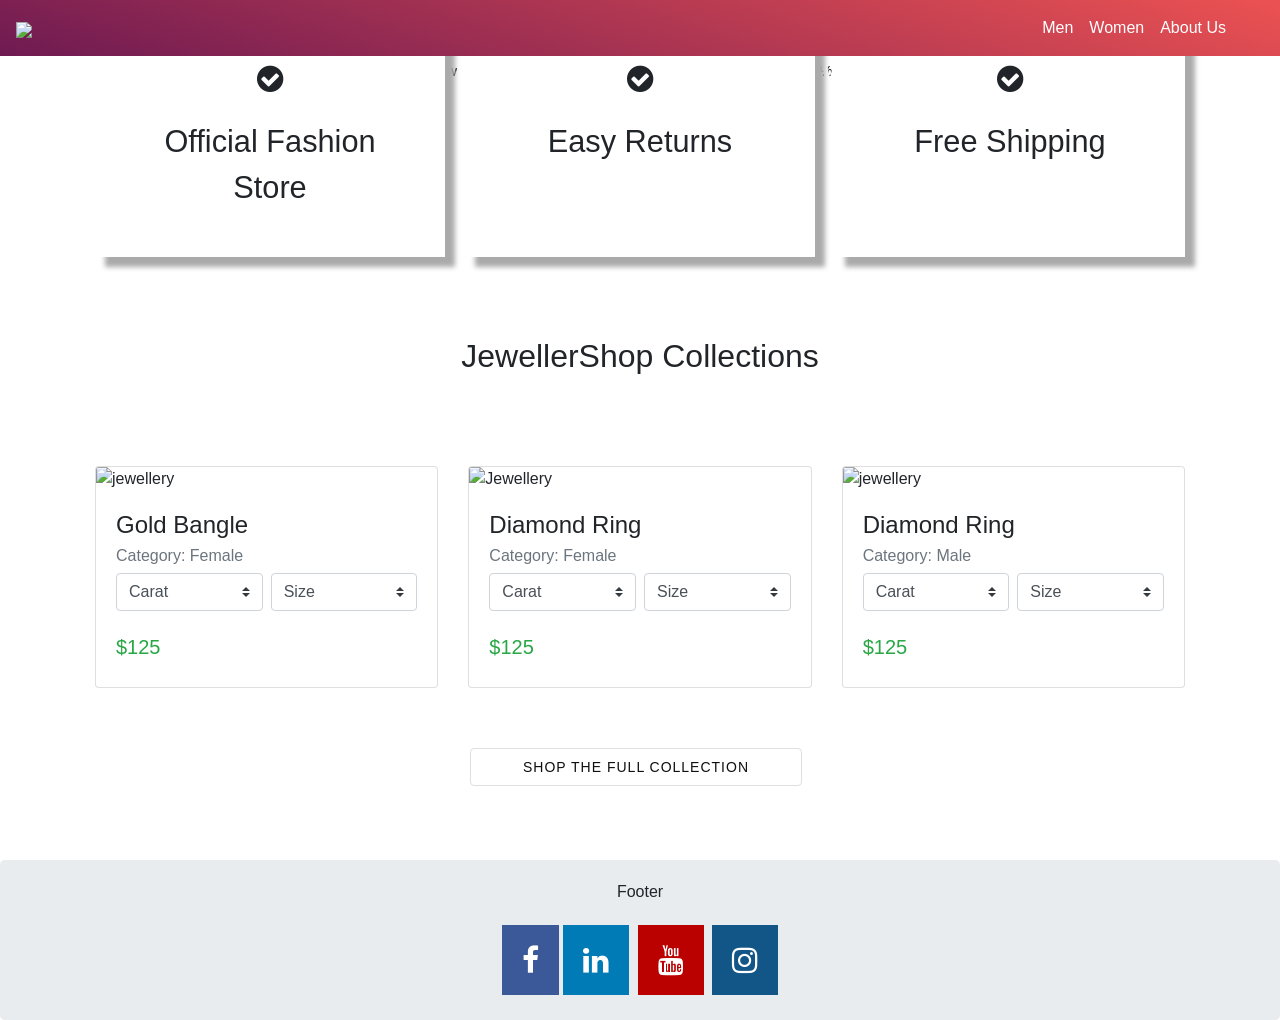
==== index.html @ a674fe6f "Add files via upload" ====
<!DOCTYPE html>
<html>
<head> 
	<meta charset="UTF-8"> 
	<title>Jewellery Shop</title> 
	<!-- INCLUDE CSS -->
	<link rel="stylesheet" type="text/css" href="style.css">
	<!-- INCLUDING JQUERY-->
  <script src="script.js"></script>
	<script src="https://ajax.googleapis.com/ajax/libs/jquery/3.5.1/jquery.min.js"></script>
	<!-- INCLUDING EXTERNAL JS-->
	 <link rel="stylesheet" href="https://maxcdn.bootstrapcdn.com/bootstrap/4.5.2/css/bootstrap.min.css">
   	<script src="https://maxcdn.bootstrapcdn.com/bootstrap/4.5.2/js/bootstrap.min.js"></script>
   	 <script src="https://cdnjs.cloudflare.com/ajax/libs/popper.js/1.16.0/umd/popper.min.js"></script>
     <link rel="stylesheet" href="https://cdnjs.cloudflare.com/ajax/libs/font-awesome/4.7.0/css/font-awesome.min.css">

</head> 
<body>
  <nav class="navbar navbar-expand-sm bg-dark navbar-dark sticky-top" id="mainnav">
  <a class="navbar-brand" href="#">
    <img class="brand-logo-nav" src="https://res.cloudinary.com/dswbxefk3/image/upload/v1621739344/samples/ecommerce/logo_kikn7b.png">
  </a>
  <button class="navbar-toggler" type="button" data-toggle="collapse" data-target="#collapsibleNavbar">
    <span class="navbar-toggler-icon"></span>
  </button>
  <div class="collapse navbar-collapse" id="collapsibleNavbar">
    <ul class="navbar-nav">
      <li class="nav-item">
        <a class="nav-link" href="#">Men</a>
      </li>
      <li class="nav-item">
        <a class="nav-link" href="#">Women</a>
      </li>
      <li class="nav-item">
        <a class="nav-link" href="#">About Us</a>
      </li>
         
    </ul>
  </div>  
</nav>
<div class="text-center top-banner" style="margin-bottom:0">
  <section><p class="covid-update">Show us your vaccination certificate and get special 25% off</p></section>
  <section class="image-text">
    <img class="banner-img" src="https://res.cloudinary.com/dswbxefk3/image/upload/v1621739579/samples/ecommerce/banner.jpg">
    <div class="imageOverlay">
      <h1>100% Genuine And Trustworthy</h1>
      <p><a href="#benefits"><i class="fa fa-arrow-circle-down"></i></a></p>
    </div>
  </section>
</div>



<div class="container">
  <div class="row">
    <div class="col-sm-12 col-lg-12 col-md-12" id="benefits">
      <div class="benefits-card">
  <div class="benefit-text"><p><i class="fa fa-check-circle"></i></p><p>Official Fashion Store</p></div>
  <div class="overlay">
    <div class="text"><p>
    Lorem ipsum dolor sit amet</p>
</div>
  </div>
</div>
<div class="benefits-card">
  <div class="benefit-text"><p><i class="fa fa-check-circle"></i></p><p>Easy Returns</p></div>
  <div class="overlay">
    <div class="text"><p>
    Lorem ipsum dolor sit amet</p>
</div>
  </div>
</div>
<div class="benefits-card">
  <div class="benefit-text"><p><i class="fa fa-check-circle"></i></p><p>Free Shipping</p></div>
  <div class="overlay">
    <div class="text"><p>
    Lorem ipsum dolor sit amet</p>
</div>
  </div>
</div>

    </div>
  </div>
  <div class="row product-heading">
    <h2>JewellerShop Collections</h2>
  </div>
    <div class="row product-list">
    <div class="col-xs-12 col-sm-6 col-md-6 col-lg-4">
      <div class="card">
        <img class="card-img" src="https://res.cloudinary.com/dswbxefk3/image/upload/v1621747390/samples/ecommerce/bangle_af7zvf.jpg" alt="jewellery">
        <div class="card-body">
          <h4 class="card-title">Gold Bangle</h4>
          <h6 class="card-subtitle mb-2 text-muted">Category: Female</h6>
          <div class="options d-flex flex-fill">
             <select class="custom-select mr-1">
                <option selected>Carat</option>
            </select>
            <select class="custom-select ml-1">
                <option selected>Size</option>
            </select>
          </div>
          <div class="buy d-flex justify-content-between align-items-center">
            <div class="price text-success"><h5 class="mt-4">$125</h5></div>
             <a href="productDemo.html" class="btn btn-danger mt-3 cart-button"><i class="fas fa-shopping-cart"></i> Add to Cart</a>
          </div>
        </div>
      </div>
    </div>
    <div class="col-xs-12 col-sm-6 col-md-6 col-lg-4">
      <div class="card">
        <img class="card-img" src="https://res.cloudinary.com/dswbxefk3/image/upload/v1621747402/samples/ecommerce/ring_w4oezj.jpg" alt="Jewellery">
        <div class="card-body">
          <h4 class="card-title">Diamond Ring</h4>
          <h6 class="card-subtitle mb-2 text-muted">Category: Female</h6>
          <div class="options d-flex flex-fill">
             <select class="custom-select mr-1">
                <option selected>Carat</option>
            </select>
            <select class="custom-select ml-1">
                <option selected>Size</option>
            </select>
          </div>
          <div class="buy d-flex justify-content-between align-items-center">
            <div class="price text-success"><h5 class="mt-4">$125</h5></div>
             <a href="productDemo.html" class="btn btn-danger mt-3 cart-button"><i class="fas fa-shopping-cart"></i> Add to Cart</a>
          </div>
        </div>
      </div>
    </div>
    <div class="col-xs-12 col-sm-6 col-md-6 col-lg-4">
      <div class="card">
        <img class="card-img" src="https://res.cloudinary.com/dswbxefk3/image/upload/v1621747373/samples/ecommerce/ring2_o6edui.jpg" alt="jewellery">
        <div class="card-body">
          <h4 class="card-title">Diamond Ring</h4>
          <h6 class="card-subtitle mb-2 text-muted">Category: Male</h6>
          <div class="options d-flex flex-fill">
             <select class="custom-select mr-1">
                <option selected>Carat</option>
            </select>
            <select class="custom-select ml-1">
                <option selected>Size</option>
            </select>
          </div>
          <div class="buy d-flex justify-content-between align-items-center">
            <div class="price text-success"><h5 class="mt-4">$125</h5></div>
             <a href="productDemo.html" class="btn btn-danger mt-3 cart-button"><i class="fas fa-shopping-cart"></i> Add to Cart</a>
          </div>
        </div>
      </div>
    </div>
  </div>
  <div class="row show-more">
    <a href="productDemo.html" class="btn show-more-button">Shop the full collection</a>
  </div>
  
</div>

<footer class="jumbotron text-center footer">
  <p>Footer</p>
  <div class="social-links col-sm-12 col-lg-12 col-md-12"><a href="#" class="fa fa-facebook"></a><a href="#" class="fa fa-linkedin"></a>
<a href="#" class="fa fa-youtube"></a>
<a href="#" class="fa fa-instagram"></a></div>
</footer>
</body>
</html>
---- style.css ----
html {
  scroll-behavior: smooth;
}
.row{
	margin:30px 0;
}
#mainnav img.brand-logo-nav {
    width:200px;
}
#mainnav #collapsibleNavbar{
	padding-right: 30px;
    justify-content: flex-end;
}
#mainnav{
  background:linear-gradient(197.61deg,#ec5252,#6e1a52);
}
#mainnav a{
	color: white;
}
.top-banner {
    padding:0 !important;
    background-color: white;
}
.top-banner .banner-img{
    width:100%;
}
.top-banner p.covid-update {
    color:black;
    margin-bottom: 0;
    padding: 5px 0;
    letter-spacing:1px;
    font-size:1.1vw;
}
.top-banner .image-text{
    position:relative;
}
.top-banner .imageOverlay {
    position:absolute;
    top: 50%;
    left: 50%;
    transform: translate(-50%, -50%);
    text-transform:uppercase;
    color:white;
    width: 100%;
}
.top-banner .imageOverlay i{
    font-size:2rem;
    color:white;
}
.top-banner .imageOverlay h1{
	font-weight:bold;
}
#benefits{
	display: flex;
	margin-top: -10%;
}
#benefits .benefits-card{
	position: relative;
    flex: 1;
    /* padding: 0 10px; */
    background-color: white;
    margin: 0 10px;
    box-shadow: 10px 10px 5px #aaaaaa;
}
#benefits .benefits-card img{
  display: block;
  width: 100%;
  height: 100%;
}
#benefits .benefits-card .overlay {
  position: absolute;
  bottom: 0;
  left: 0;
  right: 0;
  background: linear-gradient(197.61deg,#ec5252,#6e1a52);
  overflow: hidden;
  width: 100%;
  height: 100%;
  -webkit-transform: scale(0);
  -ms-transform: scale(0);
  transform: scale(0);
  -webkit-transition: .3s ease;
  transition: .3s ease;
}
#benefits .benefits-card:hover .overlay {
  -webkit-transform: scale(1);
  -ms-transform: scale(1);
  transform: scale(1);
}
#benefits .benefits-card .benefit-text{
    font-size:2.4vw;
    padding:30px;
    text-align:center;
}
#benefits .benefits-card .text {
  color: white;
  font-size: 20px;
  position: absolute;
  top: 50%;
  left: 50%;
  -webkit-transform: translate(-50%, -50%);
  -ms-transform: translate(-50%, -50%);
  transform: translate(-50%, -50%);
  text-align: center;
}
.product-heading h2{
	text-align:center;
    margin:50px;
    width: 100%;
}
.row.product-list {
    padding:10px;
}
.product-list .cart-button{
    display:none;
}
.product-list .card:hover .cart-button{
    display:block;
}
.show-more .show-more-button,
#open {
    border-color: #dfdfdf;
    color: #0f0f0f;
    text-transform: uppercase;
    letter-spacing: 1px;
    cursor: pointer;
    padding: 0 52px;
    min-width: 150px;
    line-height: 36px;
    font-size: 14px;
    margin-right: 8px;
    margin-bottom: 24px !important;
    outline: none;
}
.show-more .show-more-button:hover{
    color: white !important;
    background-color: #0f0f0f;
}
.show-more{
    text-align:center;
    display:block !important;
    margin: 50px;
}

/*#cam{
	margin:30px;
	box-shadow: 10px 10px 5px #aaaaaa;
}
*/div#cam,
#cam #cont,
#cam .camvideo,
#cam #vid video,
#cam #canvas,
#cam #control {
    width: 100% !important;
}
#cam .row.buttons{
	justify-content:center;
	background-color: grey;
	margin-top: 0;
}
#cam #cont{
  position: relative;
  height: 100% !important;

}
/*#cam .camvideo{
  position: absolute;
  top:0;
  left:0;

}*/
#capture{
	display: none;
}
#cam #control{
  position:absolute;
  left:0;
  z-index: 50;
  background: grey;
}
div#cam #open i{
    margin:5px;
    color:white;
    background-color:green;
    border-radius:50%;
    padding:5px;

}
.cam-open .seller-image{
    display:block;
    position:absolute;
    width: 100px;
    right: 30px;
    top: 30px;
}
.seller-image,
.seller-name,
.caller-name{
    display:none;
}
.cam-open .seller-name{
    display:block;
    position: absolute;
    right: 55px;
    top: 100px;
    color: white;
    text-transform: uppercase;
}
.cam-open span.caller-name {
	display: block;
    position:absolute;
    top:30px;
    color:white;
    left:30px;
}

#cam #snap{
  background-color: dimgray ;
}
#cam #retake{
  background-color: coral ;
}
#control{
	display:none;
}
/*#cam #close{
  background-color: lightcoral ;
}*/
#cam .hov{
  /*opacity:.8;*/
  transition: all .5s;
}
#cam .hov:hover{
  opacity:1;
  font-weight: bolder;
}

.phone-call {
    width: 50px;
    height: 50px;
    left: 20px;
    bottom: 20px;
    background: #10b418;
    text-align: center;
    color: #ffffff;
    cursor: pointer;
    position: fixed;
    border-radius: 50%;
    z-index: 99;
  display: inline-block;
}

.phone-call:before {
    position: absolute;
    content: " ";
    z-index: -1;
    top: -15px;
    left: -15px;
    background-color: #10b418;
    width: 80px;
    height: 80px;
    border-radius: 100%;
    animation-fill-mode: both;
    opacity: 0.6;
    animation: pulse 1.8s ease-out;
    animation-iteration-count: infinite;
}

@keyframes pulse {
    0% {
        transform: scale(0);
        opacity: 0;
    }
    25% {
        transform: scale(0.3);
        opacity: 1;
    }
    50% {
        transform: scale(0.6);
        opacity: .6;
    }
    75% {
        transform: scale(0.9);
        opacity: .3;
    }
    100% {
        transform: scale(1);
        opacity: 0;
    }
}
.rounded-circle {
    border-radius: 50%!important;
    background-color:black;
    border:1px solid red;
    margin-right:15px;
}
a.all-comments:hover {
    color: #0056b3;
    cursor:pointer;
    text-decoration: unset
}
.add-comment {
  border-radius: 5px;
  border: 1px solid #cccccc;
  background-color: rgb(247, 247, 247);
}
.add-comment input {
  background-color: rgb(247, 247, 247) !important;
}
.comment-input {
  border-bottom: 0.4px solid gray;
}
.email {
  font-size: 18px;
  color: #848d95;
}
.icons {
  text-align: right;
}
.send {
  display: inline;
}
.add-comment input::placeholder {
  color: #585656 !important;
  font-weight: 600;
  font-size: 14px;
}
.add-comment input {
  border: none !important;
}
.family-review-card.card,
.customer-review-card ,
#cam,
.form-div{
    box-shadow:10px 10px 5px #aaaaaa;
}
.family-review-card.card .review-block,
.customer-review-card.card .review-block{
    background: linear-gradient(197.61deg ,#ec5252,#6e1a52);
    color: white;
}
.family-review-card.card p,
.customer-review-card.card p{
    color:black;
    font-weight:bold;
    text-align: center;
}
.family-review-card.card a,
.customer-review-card.card a{
    color: white !important;
    cursor:pointer;
}
.form-div .form-logo {
    width: 30%;
    display:inline-block;
}
.form-div .form-btn{
    width: 60%;
    display:inline-block;
    text-align: right;
}
form#product-form {
    padding:15px;
}
#product-form .form-header{
    display:flex;
    background-color:#8080802e;
    padding:15px;
    font-size:14px;
    letter-spacing:1px;
}
#product-form .form-header .header-image{
    flex:1;
    text-align: center;
}
#product-form button#next {
    width:100%;
}
.step1 {
  display: block;
}
.header-image .number{
    border-radius:50%;
    background-color:white;
    width:20px;
    height:20px;
    text-align:center;
    margin: auto;
}
.header-border{
    position:relative;
}
.header-border:after{
    content:"";
    position:absolute;
    display:block;
    border:1px solid grey;
    transform:rotate(90deg);
    top:10px;
    right:0;
    height:130px;
}
#product-form .form-control{
    border:unset;
    border-bottom:1px solid grey;
    border-radius:0;
}
#product-form label{
    color:grey;
    font-size:14px;
}
#product-form .form-body{
    margin:15px 0;
}
#product-form .form-body p{
    color:#23a3e3;
    font-weight:bold;
    letter-spacing:1px;

}
.form-total h5{
    text-align:center;
    border-bottom: 1px solid grey;
    padding-bottom: 15px;
}
#form-button{
	padding:15px;
}
.step2 {
  display: none;
}
.grandTotal {
    background-color:#8080802e;
    padding:5px;
}
form#product-form .step2 .header-border-active p.number{
    background-color:green;
    color: white;
}
form#product-form .step2 .header-border-active:after{
    border: 1px solid green;
}
.step3 {
  display: none;
}
.step3 td{
	text-align: center;
}
.step3 .form-body .card,
.step3 .form-body p{
    margin:15px;
}
form#product-form .step3 .header-border-active p.number{
    background-color:green;
    color: white;
}
form#product-form .step3 .header-border-active:after{
    border: 1px solid green;
}
.step4 {
  display: none;
}
.step4 p{
    text-align:center;
    padding:15px;
}
.footer{
	margin:0 !important;
	padding: 20px !important;
	margin-top: 30px !important;
}
.footer .social-links{
    text-align:center;
}
.footer .social-links .fa {
  padding: 20px;
  font-size: 30px;
  text-align: center;
  text-decoration: none;
  margin: 5px 2px;
}
.footer .social-links .fa:hover {
    opacity: 0.7;
}
.footer .social-links .fa-facebook {
  background: #3B5998;
  color: white;
}
.footer .social-links .fa-linkedin {
  background: #007bb5;
  color: white;
}
.footer .social-links .fa-youtube {
  background: #bb0000;
  color: white;
}
.footer .social-links .fa-instagram {
  background: #125688;
  color: white;
}
@media screen and (max-width: 1024px) {
    .form-div{
        margin-top:30px
    }
    .top-banner p.covid-update,
    #benefits .benefits-card .text{
        font-size:12px;
    }
}
@media screen and (max-width: 600px) {
    .header-image.header-border:after {
        height: 100px;
        top: 26px;
    }

}
@media screen and (max-width: 1024px) {
    .header-image.header-border:after {
        height: 170px;
        top: -10px;
    }

}
@media screen and (max-width: 1199px) {
    .header-image.header-border:after {
        height: 100px;
        top: 26px;
    }

}
@media screen and (max-width: 975px) {
    .header-image.header-border:after {
        height: 170px;
        top: -10px;
    }

}
@media screen and (max-width: 767px) {
    .header-image.header-border:after {
        height: 120px;
        top: 15px;
    }

}
@media screen and (max-width: 500px) {
    .header-image.header-border:after {
        height: 90px;
        top: 30px;
    }

}
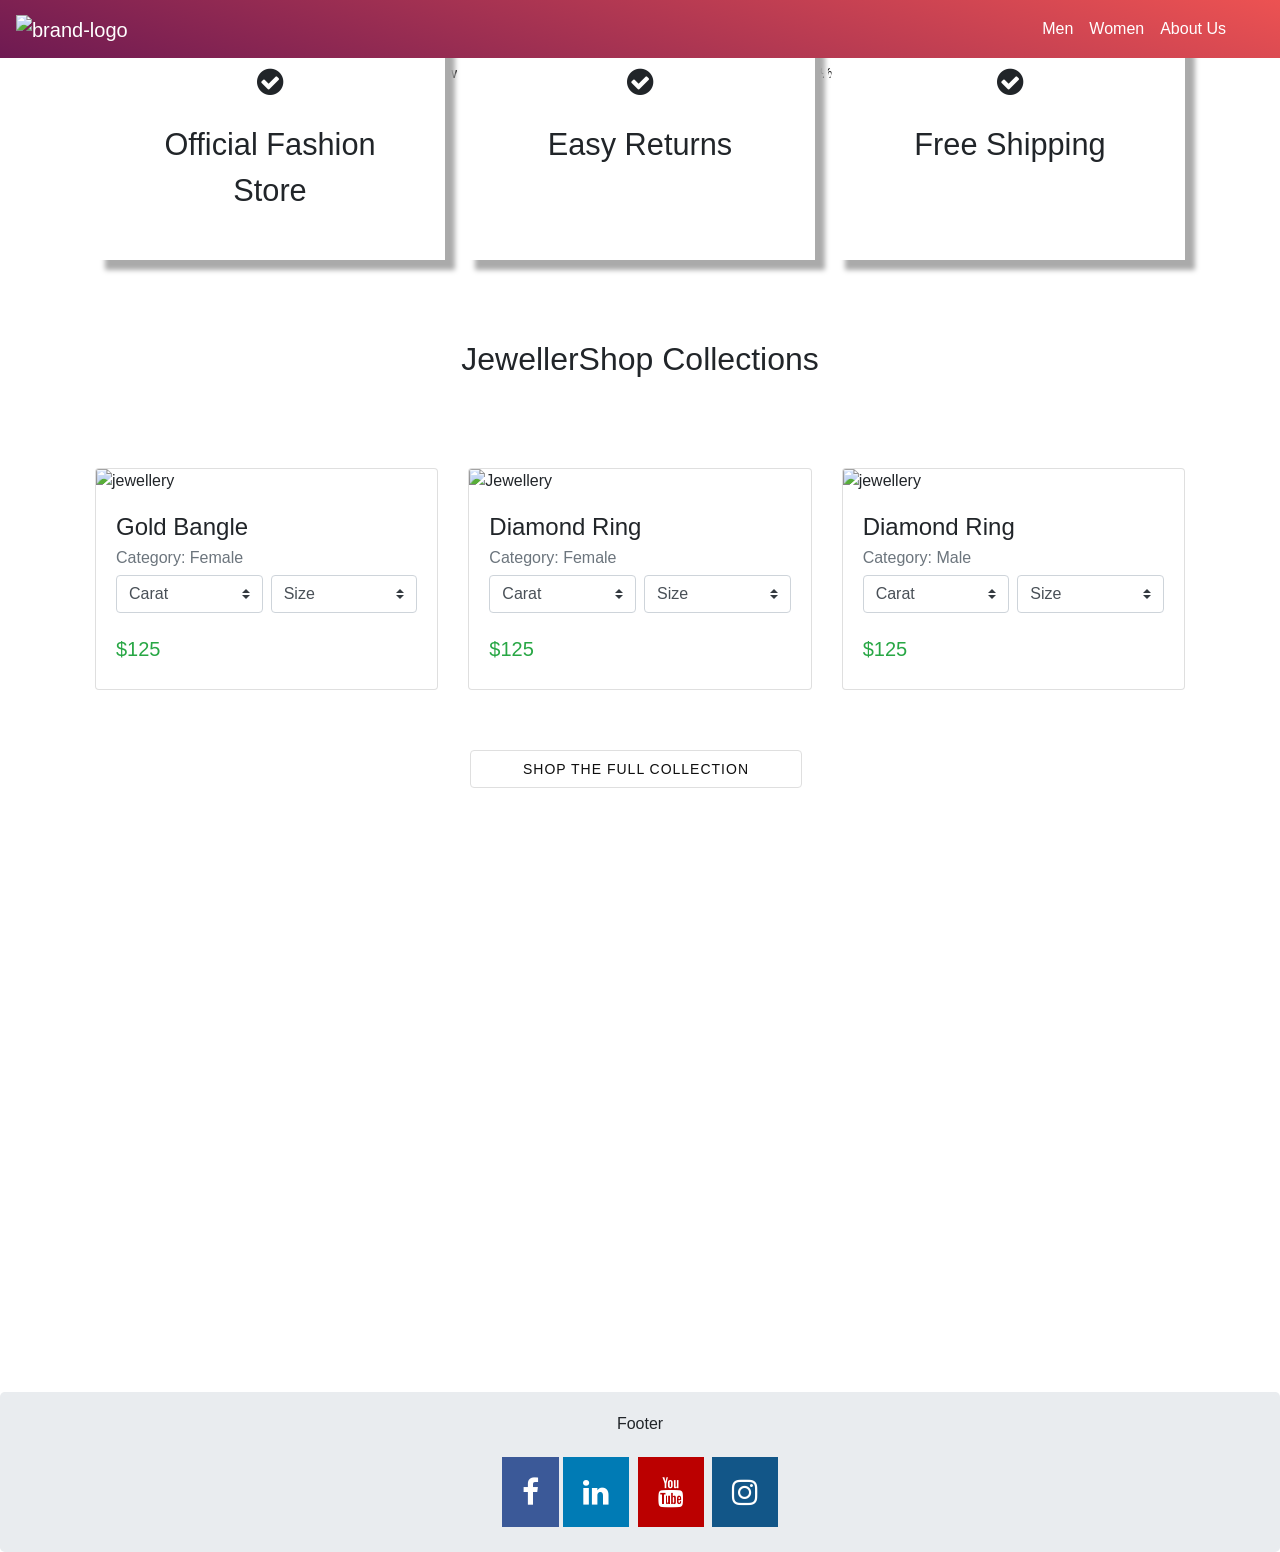
==== commit 964274ab: "Update index.html" ====
--- a/index.html
+++ b/index.html
@@ -1,165 +1,184 @@
 <!DOCTYPE html>
 <html>
-<head> 
-	<meta charset="UTF-8"> 
-	<title>Jewellery Shop</title> 
-	<!-- INCLUDE CSS -->
-	<link rel="stylesheet" type="text/css" href="style.css">
-	<!-- INCLUDING JQUERY-->
-  <script src="script.js"></script>
-	<script src="https://ajax.googleapis.com/ajax/libs/jquery/3.5.1/jquery.min.js"></script>
-	<!-- INCLUDING EXTERNAL JS-->
-	 <link rel="stylesheet" href="https://maxcdn.bootstrapcdn.com/bootstrap/4.5.2/css/bootstrap.min.css">
-   	<script src="https://maxcdn.bootstrapcdn.com/bootstrap/4.5.2/js/bootstrap.min.js"></script>
-   	 <script src="https://cdnjs.cloudflare.com/ajax/libs/popper.js/1.16.0/umd/popper.min.js"></script>
-     <link rel="stylesheet" href="https://cdnjs.cloudflare.com/ajax/libs/font-awesome/4.7.0/css/font-awesome.min.css">
-
-</head> 
-<body>
-  <nav class="navbar navbar-expand-sm bg-dark navbar-dark sticky-top" id="mainnav">
-  <a class="navbar-brand" href="#">
-    <img class="brand-logo-nav" src="https://res.cloudinary.com/dswbxefk3/image/upload/v1621739344/samples/ecommerce/logo_kikn7b.png">
-  </a>
-  <button class="navbar-toggler" type="button" data-toggle="collapse" data-target="#collapsibleNavbar">
-    <span class="navbar-toggler-icon"></span>
-  </button>
-  <div class="collapse navbar-collapse" id="collapsibleNavbar">
-    <ul class="navbar-nav">
-      <li class="nav-item">
-        <a class="nav-link" href="#">Men</a>
-      </li>
-      <li class="nav-item">
-        <a class="nav-link" href="#">Women</a>
-      </li>
-      <li class="nav-item">
-        <a class="nav-link" href="#">About Us</a>
-      </li>
-         
-    </ul>
-  </div>  
-</nav>
-<div class="text-center top-banner" style="margin-bottom:0">
-  <section><p class="covid-update">Show us your vaccination certificate and get special 25% off</p></section>
-  <section class="image-text">
-    <img class="banner-img" src="https://res.cloudinary.com/dswbxefk3/image/upload/v1621739579/samples/ecommerce/banner.jpg">
-    <div class="imageOverlay">
-      <h1>100% Genuine And Trustworthy</h1>
-      <p><a href="#benefits"><i class="fa fa-arrow-circle-down"></i></a></p>
-    </div>
-  </section>
-</div>
-
-
-
-<div class="container">
-  <div class="row">
-    <div class="col-sm-12 col-lg-12 col-md-12" id="benefits">
-      <div class="benefits-card">
-  <div class="benefit-text"><p><i class="fa fa-check-circle"></i></p><p>Official Fashion Store</p></div>
-  <div class="overlay">
-    <div class="text"><p>
-    Lorem ipsum dolor sit amet</p>
-</div>
-  </div>
-</div>
-<div class="benefits-card">
-  <div class="benefit-text"><p><i class="fa fa-check-circle"></i></p><p>Easy Returns</p></div>
-  <div class="overlay">
-    <div class="text"><p>
-    Lorem ipsum dolor sit amet</p>
-</div>
-  </div>
-</div>
-<div class="benefits-card">
-  <div class="benefit-text"><p><i class="fa fa-check-circle"></i></p><p>Free Shipping</p></div>
-  <div class="overlay">
-    <div class="text"><p>
-    Lorem ipsum dolor sit amet</p>
-</div>
-  </div>
-</div>
-
-    </div>
-  </div>
-  <div class="row product-heading">
-    <h2>JewellerShop Collections</h2>
-  </div>
-    <div class="row product-list">
-    <div class="col-xs-12 col-sm-6 col-md-6 col-lg-4">
-      <div class="card">
-        <img class="card-img" src="https://res.cloudinary.com/dswbxefk3/image/upload/v1621747390/samples/ecommerce/bangle_af7zvf.jpg" alt="jewellery">
-        <div class="card-body">
-          <h4 class="card-title">Gold Bangle</h4>
-          <h6 class="card-subtitle mb-2 text-muted">Category: Female</h6>
-          <div class="options d-flex flex-fill">
-             <select class="custom-select mr-1">
-                <option selected>Carat</option>
-            </select>
-            <select class="custom-select ml-1">
-                <option selected>Size</option>
-            </select>
-          </div>
-          <div class="buy d-flex justify-content-between align-items-center">
-            <div class="price text-success"><h5 class="mt-4">$125</h5></div>
-             <a href="productDemo.html" class="btn btn-danger mt-3 cart-button"><i class="fas fa-shopping-cart"></i> Add to Cart</a>
-          </div>
-        </div>
+   <head>
+      <meta charset="UTF-8">
+      <title>Jewellery Shop</title>
+      <!-- INCLUDE CSS -->
+      <link rel="stylesheet" type="text/css" href="style.css">
+      <!-- INCLUDING JQUERY-->
+      <script src="script.js"></script>
+      <script src="https://ajax.googleapis.com/ajax/libs/jquery/3.5.1/jquery.min.js"></script>
+      <!-- INCLUDING EXTERNAL JS-->
+      <link rel="stylesheet" href="https://maxcdn.bootstrapcdn.com/bootstrap/4.5.2/css/bootstrap.min.css">
+      <script src="https://maxcdn.bootstrapcdn.com/bootstrap/4.5.2/js/bootstrap.min.js"></script>
+      <script src="https://cdnjs.cloudflare.com/ajax/libs/popper.js/1.16.0/umd/popper.min.js"></script>
+      <link rel="stylesheet" href="https://cdnjs.cloudflare.com/ajax/libs/font-awesome/4.7.0/css/font-awesome.min.css">
+   </head>
+   <body>
+      <nav class="navbar navbar-expand-sm bg-dark navbar-dark sticky-top" id="mainnav">
+         <a class="navbar-brand" href="index.html">
+         <img class="brand-logo-nav" src="https://res.cloudinary.com/dswbxefk3/image/upload/v1621739344/samples/ecommerce/logo_kikn7b.png" alt="brand-logo">
+         </a>
+         <button class="navbar-toggler" type="button" data-toggle="collapse" data-target="#collapsibleNavbar">
+         <span class="navbar-toggler-icon"></span>
+         </button>
+         <div class="collapse navbar-collapse" id="collapsibleNavbar">
+            <ul class="navbar-nav">
+               <li class="nav-item">
+                  <a class="nav-link" href="#">Men</a>
+               </li>
+               <li class="nav-item">
+                  <a class="nav-link" href="#">Women</a>
+               </li>
+               <li class="nav-item">
+                  <a class="nav-link" href="#">About Us</a>
+               </li>
+            </ul>
+         </div>
+      </nav>
+      <div class="text-center top-banner" style="margin-bottom:0">
+         <section>
+            <p class="covid-update">Show us your vaccination certificate and get special 25% off</p>
+         </section>
+         <section class="image-text">
+            <img class="banner-img" src="https://res.cloudinary.com/dswbxefk3/image/upload/v1621739579/samples/ecommerce/banner.jpg" alt="top banner">
+            <div class="imageOverlay">
+               <h1>100% Genuine And Trustworthy</h1>
+               <p><a href="#benefits"><i class="fa fa-arrow-circle-down"></i></a></p>
+            </div>
+         </section>
       </div>
-    </div>
-    <div class="col-xs-12 col-sm-6 col-md-6 col-lg-4">
-      <div class="card">
-        <img class="card-img" src="https://res.cloudinary.com/dswbxefk3/image/upload/v1621747402/samples/ecommerce/ring_w4oezj.jpg" alt="Jewellery">
-        <div class="card-body">
-          <h4 class="card-title">Diamond Ring</h4>
-          <h6 class="card-subtitle mb-2 text-muted">Category: Female</h6>
-          <div class="options d-flex flex-fill">
-             <select class="custom-select mr-1">
-                <option selected>Carat</option>
-            </select>
-            <select class="custom-select ml-1">
-                <option selected>Size</option>
-            </select>
-          </div>
-          <div class="buy d-flex justify-content-between align-items-center">
-            <div class="price text-success"><h5 class="mt-4">$125</h5></div>
-             <a href="productDemo.html" class="btn btn-danger mt-3 cart-button"><i class="fas fa-shopping-cart"></i> Add to Cart</a>
-          </div>
-        </div>
+      <div class="container">
+         <div class="row">
+            <div class="col-sm-12 col-lg-12 col-md-12" id="benefits">
+               <div class="benefits-card">
+                  <div class="benefit-text">
+                     <p><i class="fa fa-check-circle"></i></p>
+                     <p>Official Fashion Store</p>
+                  </div>
+                  <div class="overlay">
+                     <div class="text">
+                        <p>
+                           Lorem ipsum dolor sit amet
+                        </p>
+                     </div>
+                  </div>
+               </div>
+               <div class="benefits-card">
+                  <div class="benefit-text">
+                     <p><i class="fa fa-check-circle"></i></p>
+                     <p>Easy Returns</p>
+                  </div>
+                  <div class="overlay">
+                     <div class="text">
+                        <p>
+                           Lorem ipsum dolor sit amet
+                        </p>
+                     </div>
+                  </div>
+               </div>
+               <div class="benefits-card">
+                  <div class="benefit-text">
+                     <p><i class="fa fa-check-circle"></i></p>
+                     <p>Free Shipping</p>
+                  </div>
+                  <div class="overlay">
+                     <div class="text">
+                        <p>
+                           Lorem ipsum dolor sit amet
+                        </p>
+                     </div>
+                  </div>
+               </div>
+            </div>
+         </div>
+         <div class="row product-heading">
+            <h2>JewellerShop Collections</h2>
+         </div>
+         <div class="row product-list">
+            <div class="col-xs-12 col-sm-6 col-md-6 col-lg-4">
+               <div class="card">
+                  <img class="card-img" src="https://res.cloudinary.com/dswbxefk3/image/upload/v1621747390/samples/ecommerce/bangle_af7zvf.jpg" alt="jewellery">
+                  <div class="card-body">
+                     <h4 class="card-title">Gold Bangle</h4>
+                     <h6 class="card-subtitle mb-2 text-muted">Category: Female</h6>
+                     <div class="options d-flex flex-fill">
+                        <select class="custom-select mr-1">
+                           <option selected>Carat</option>
+                        </select>
+                        <select class="custom-select ml-1">
+                           <option selected>Size</option>
+                        </select>
+                     </div>
+                     <div class="buy d-flex justify-content-between align-items-center">
+                        <div class="price text-success">
+                           <h5 class="mt-4">$125</h5>
+                        </div>
+                        <a href="productDemo.html" class="btn btn-danger mt-3 cart-button"><i class="fas fa-shopping-cart"></i> Add to Cart</a>
+                     </div>
+                  </div>
+               </div>
+            </div>
+            <div class="col-xs-12 col-sm-6 col-md-6 col-lg-4">
+               <div class="card">
+                  <img class="card-img" src="https://res.cloudinary.com/dswbxefk3/image/upload/v1621747402/samples/ecommerce/ring_w4oezj.jpg" alt="Jewellery">
+                  <div class="card-body">
+                     <h4 class="card-title">Diamond Ring</h4>
+                     <h6 class="card-subtitle mb-2 text-muted">Category: Female</h6>
+                     <div class="options d-flex flex-fill">
+                        <select class="custom-select mr-1">
+                           <option selected>Carat</option>
+                        </select>
+                        <select class="custom-select ml-1">
+                           <option selected>Size</option>
+                        </select>
+                     </div>
+                     <div class="buy d-flex justify-content-between align-items-center">
+                        <div class="price text-success">
+                           <h5 class="mt-4">$125</h5>
+                        </div>
+                        <a href="productDemo.html" class="btn btn-danger mt-3 cart-button"><i class="fas fa-shopping-cart"></i> Add to Cart</a>
+                     </div>
+                  </div>
+               </div>
+            </div>
+            <div class="col-xs-12 col-sm-6 col-md-6 col-lg-4">
+               <div class="card">
+                  <img class="card-img" src="https://res.cloudinary.com/dswbxefk3/image/upload/v1621747373/samples/ecommerce/ring2_o6edui.jpg" alt="jewellery">
+                  <div class="card-body">
+                     <h4 class="card-title">Diamond Ring</h4>
+                     <h6 class="card-subtitle mb-2 text-muted">Category: Male</h6>
+                     <div class="options d-flex flex-fill">
+                        <select class="custom-select mr-1">
+                           <option selected>Carat</option>
+                        </select>
+                        <select class="custom-select ml-1">
+                           <option selected>Size</option>
+                        </select>
+                     </div>
+                     <div class="buy d-flex justify-content-between align-items-center">
+                        <div class="price text-success">
+                           <h5 class="mt-4">$125</h5>
+                        </div>
+                        <a href="productDemo.html" class="btn btn-danger mt-3 cart-button"><i class="fas fa-shopping-cart"></i> Add to Cart</a>
+                     </div>
+                  </div>
+               </div>
+            </div>
+         </div>
+         <div class="row show-more">
+            <a href="productDemo.html" class="btn show-more-button">Shop the full collection</a>
+         </div>
+         <div class="row map-div">
+           <div class="mapouter"><div class="gmap_canvas"><iframe width="500" height="500" id="gmap_canvas" src="https://maps.google.com/maps?q=bangalore&t=&z=13&ie=UTF8&iwloc=&output=embed" frameborder="0" scrolling="no" marginheight="0" marginwidth="0"></iframe><a href="https://fmovies2.org">fmovies</a><br><style>.mapouter{position:relative;text-align:right;height:500px;width:500px;}</style><a href="https://www.embedgooglemap.net"></a><style>.gmap_canvas {overflow:hidden;background:none!important;height:500px;width:500px;}</style></div></div>
+         </div>
       </div>
-    </div>
-    <div class="col-xs-12 col-sm-6 col-md-6 col-lg-4">
-      <div class="card">
-        <img class="card-img" src="https://res.cloudinary.com/dswbxefk3/image/upload/v1621747373/samples/ecommerce/ring2_o6edui.jpg" alt="jewellery">
-        <div class="card-body">
-          <h4 class="card-title">Diamond Ring</h4>
-          <h6 class="card-subtitle mb-2 text-muted">Category: Male</h6>
-          <div class="options d-flex flex-fill">
-             <select class="custom-select mr-1">
-                <option selected>Carat</option>
-            </select>
-            <select class="custom-select ml-1">
-                <option selected>Size</option>
-            </select>
-          </div>
-          <div class="buy d-flex justify-content-between align-items-center">
-            <div class="price text-success"><h5 class="mt-4">$125</h5></div>
-             <a href="productDemo.html" class="btn btn-danger mt-3 cart-button"><i class="fas fa-shopping-cart"></i> Add to Cart</a>
-          </div>
-        </div>
-      </div>
-    </div>
-  </div>
-  <div class="row show-more">
-    <a href="productDemo.html" class="btn show-more-button">Shop the full collection</a>
-  </div>
-  
-</div>
-
-<footer class="jumbotron text-center footer">
-  <p>Footer</p>
-  <div class="social-links col-sm-12 col-lg-12 col-md-12"><a href="#" class="fa fa-facebook"></a><a href="#" class="fa fa-linkedin"></a>
-<a href="#" class="fa fa-youtube"></a>
-<a href="#" class="fa fa-instagram"></a></div>
-</footer>
-</body>
-</html>+      <footer class="jumbotron text-center footer">
+         <p>Footer</p>
+         <div class="social-links col-sm-12 col-lg-12 col-md-12"><a href="#" class="fa fa-facebook"></a><a href="#" class="fa fa-linkedin"></a>
+            <a href="#" class="fa fa-youtube"></a>
+            <a href="#" class="fa fa-instagram"></a>
+         </div>
+      </footer>
+   </body>
+</html>
--- a/style.css
+++ b/style.css
@@ -377,6 +377,12 @@
 #product-form button#next {
     width:100%;
 }
+.form-btn button.btn.btn-info {
+    border-radius:50%;
+}
+.form-btn .btn-info.collapsed i:before{
+    content:"\f067";
+}
 .step1 {
   display: block;
 }
@@ -549,4 +555,4 @@
         top: 30px;
     }
 
-}+}
